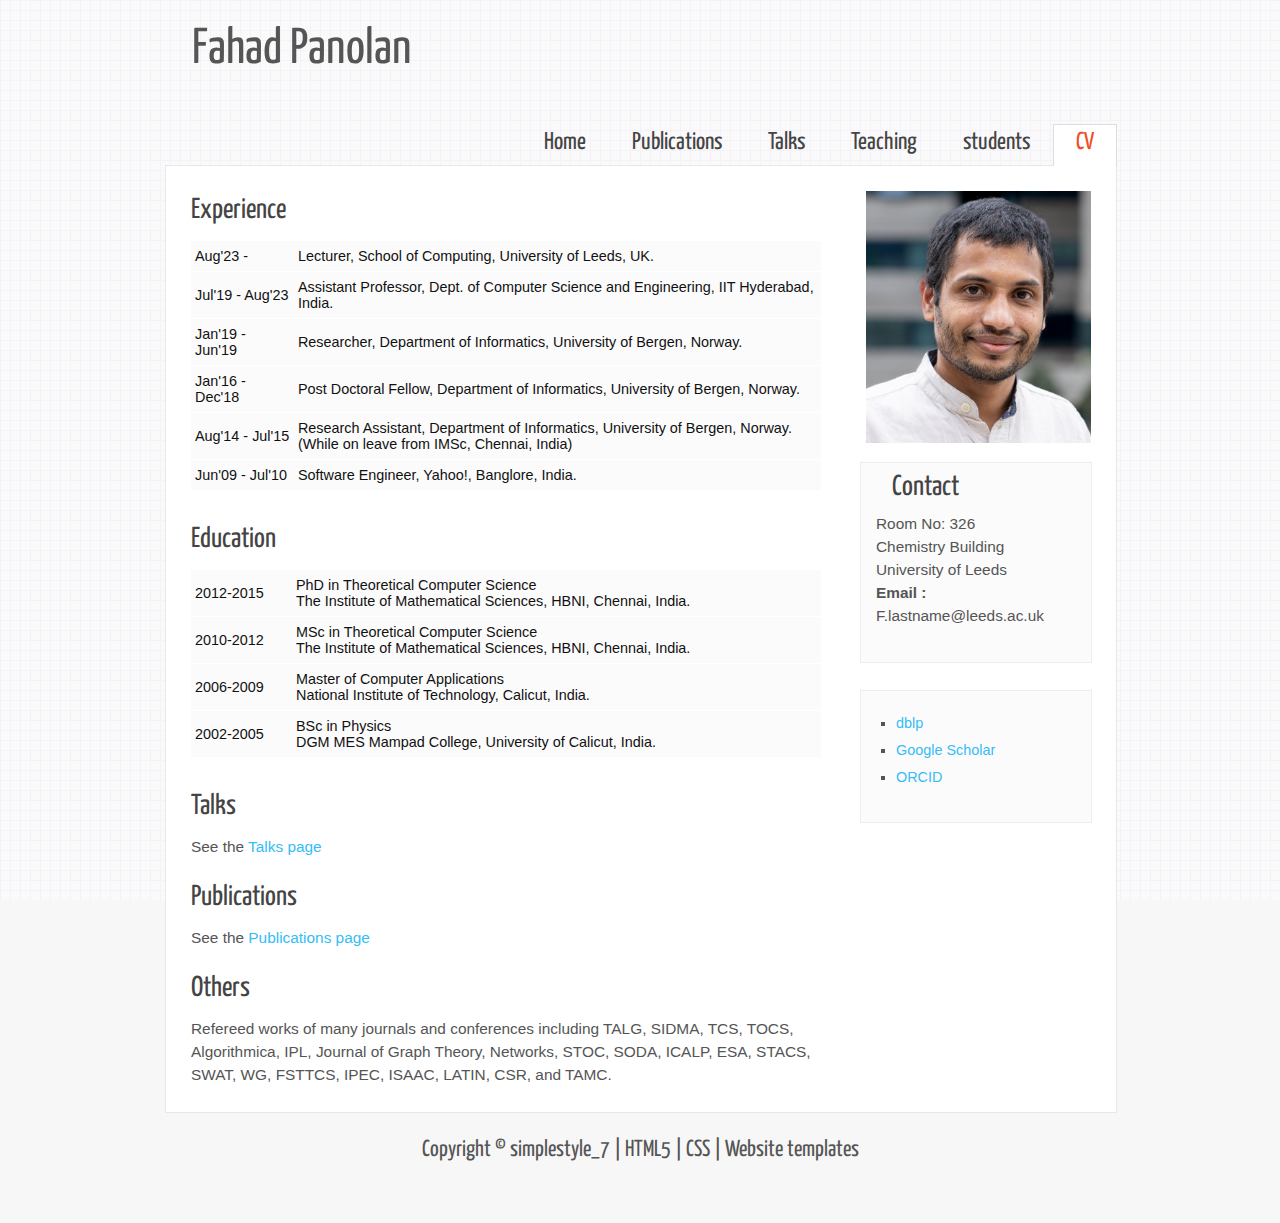
==== CV.html @ 32d83168 "Update CV.html" ====
<!DOCTYPE HTML>
<html>

<head>
  <title>fahadpanolan</title>
  <meta name="description" content="website description" />
  <meta name="keywords" content="website keywords, website keywords" />
  <meta http-equiv="content-type" content="text/html; charset=windows-1252" />
  <link rel="stylesheet" type="text/css" href="http://fonts.googleapis.com/css?family=Tangerine&amp;v1" />
  <link rel="stylesheet" type="text/css" href="http://fonts.googleapis.com/css?family=Yanone+Kaffeesatz" />
  <link rel="stylesheet" type="text/css" href="style/style.css" />
</head>

<body>
  <div id="main">
    <div id="header">
      <div id="logo">
        <h1>Fahad Panolan<a href="#"></a></h1>
        <!--<div class="slogan">Cool slogan goes here!</div>-->
      </div>
      <div id="menubar">
        <ul id="menu">
          <!-- put class="current" in the li tag for the selected page - to highlight which page you're on -->
          <li><a href="index.html">Home</a></li> 
          <li><a href="publications.html">Publications</a></li>
          <li><a href="Talks.html">Talks</a></li>
          <li><a href="teaching.html">Teaching</a></li>
          <li><a href="events.html">students</a></li>
          <li class="current"><a href="CV.html">CV</a></li>
        <!--  <li><a href="contact.html">Contact</a></li> -->
        </ul>
      </div>
    </div>
    
    
    
         <div id="site_content">
       <div id="sidebar_container"> 
         <img style='height: 90%; width: 90%; object-fit: contain' src="fahad.jpeg" alt="example graphic" /> <br /> <br />
       <!-- <img class="paperclip" src="style/paperclip.png" alt="paperclip" /> --> 
        <div class="sidebar">
        <!-- insert your sidebar items here -->
        <h3 align=left>Contact</h3>
       <!-- <h4>What's the News?</h4>
        <h5>1st July 2011</h5> 
        <h5>Address:</h5>   -->
<p>       Room No: 326 <br /> Chemistry Building  <br /> University of Leeds <br/>
        <b>Email :</b> F.lastname@leeds.ac.uk
<!--a publication listed in <a href=https://dblp.org/pers/hd/p/Panolan:Fahad>dblp-->
<!--<b>Email :</b> fahad.panolan@ii.uib.no -->
 </p>
        </div> 
<!--
        <img class="paperclip" src="style/paperclip.png" alt="paperclip" />
        <div class="sidebar">
          <h3>Newsletter</h3>
          <p>If you would like to receive our newletter, please enter your email address and click 'Subscribe'.</p>
          <form method="post" action="#" id="subscribe">
            <p style="padding: 0 0 9px 0;"><input class="search" type="text" name="email_address" value="your email address" onclick="javascript: document.forms['subscribe'].email_address.value=''" /></p>
            <p><input class="subscribe" name="subscribe" type="submit" value="Subscribe" /></p>
          </form>
        </div> 
        <img class="paperclip" src="style/paperclip.png" alt="paperclip" />
        <img class="" src="style/paperclip.png" alt="paperclip" />-->
  <!--      <div class="sidebar">
          <h3>News</h3>
          <h4>Website Goes Live</h4>
          <h5>1st July 2011</h5> 
          <p>Paper on hitting topological minors got accepted in STOC 2020<br/></p> 
          <p>Paper on ETH-Tight long path/cycle algorithms on unit disk graphs got accepted in SoCG 2020<br/></p> 
        </div> 
  -->  

        <div class="sidebar">
     <!--     <h3>News</h3>
          <h4>Website Goes Live</h4>
          <h5>1st July 2011</h5>  -->
</br>
<ol style="list-style-type:square">
  <li><a href=https://dblp.org/pid/60/11535.html>dblp</a></li>
  <li><a href=https://scholar.google.no/citations?user=X6MthEgAAAAJ&hl=en>Google Scholar</a></li>
  <li><a href=https://orcid.org/0000-0001-6213-8687>ORCID</a></li>
</ol>  
        </div> 


     </div> 
   
 
       <div id="content"> 
      
 <h3> Experience </h3>
     
      
      <table style="width:100%; border-spacing:0;">
          <tr><td>Aug'23 - </td><td>Lecturer, School of Computing, University of Leeds, UK. </td></tr>
          <tr><td>Jul'19 - Aug'23 </td><td>Assistant Professor, Dept. of Computer Science and Engineering, IIT Hyderabad, India.</td></tr>
          <tr><td>Jan'19 - Jun'19 </td><td>Researcher, Department of Informatics, University of Bergen, Norway.</td></tr>
          <tr><td>Jan'16 - Dec'18 </td><td>Post Doctoral Fellow, Department of Informatics, University of Bergen, Norway.</td></tr>
          <tr><td>Aug'14 - Jul'15 </td><td>Research Assistant, Department of Informatics, University of Bergen, Norway.<br> (While on leave from IMSc, Chennai, India)</td></tr>
          <tr><td>Jun'09 - Jul'10 </td><td>Software Engineer, Yahoo!, Banglore, India.</td></tr> 
         </table>
      
      
      
      

<h3> Education </h3>
       <table style="width:100%; border-spacing:0;">
       <!--   <tr><th colspan="2">Education</th></tr>-->
          <tr><td>2012-2015 </td><td>PhD in Theoretical Computer Science<br/> The Institute of Mathematical Sciences, HBNI, Chennai, India.</td></tr>
          <tr><td>2010-2012</td><td>MSc in Theoretical Computer Science <br/> The Institute of Mathematical Sciences, HBNI, Chennai, India.</td></tr>
          <tr><td>2006-2009</td><td> Master of Computer Applications <br/> National Institute of Technology, Calicut, India.</td></tr> 
          <tr><td>2002-2005</td><td> BSc in Physics <br/> DGM MES Mampad College, University of Calicut, India.</td></tr>
        </table>
<h3> Talks </h3>

<p>See the <a href="Talks.html">Talks page</a></p>


<!--<ol style="style/bullet.png">

<li>
Approximation Schemes for Low-Rank Binary Matrix Approximation Problems</li>
<ol style="list-style-type:square">
  <li> Venue: <a href="https://a-tvs19.weebly.com/">Summer school on Algorithmic Tractability via Sparsifiers, Leh, Ladakh, India​</a></li>
  <li> Date: 11-Aug-2019</li>
</ol>



<li>
Lossy kernelization Lower Bounds</li>
<ol style="list-style-type:square">
  <li> Venue: <a href=http://worker2019.mimuw.edu.pl/> Worker 2019, Bergen, Norway</a>
</li>
  <li> Date: 06-Jun-2019</li>
</ol>




<li>
Approximation Schemes for Low-Rank Binary Matrix Approximation Problems
<ol style="list-style-type:square">
  <li> Venue: <a href="https://w3.uib.no/en/rg/algo/119364/operations-research-parameterized-complexity-workshop"> Operations Research + Parameterized Complexity Workshop, Bergen, Norway</a>
</li>
  <li> Date: 17-Sep-2018</li>
</ol>


<li>
Approximation Schemes for Low-Rank Binary Matrix Approximation Problems
<ol style="list-style-type:square">
  <li> Venue: <a href=https://www.dagstuhl.de/en/program/calendar/semhp/?semnr=19041> Dagstuhl Seminar on New Horizons in Parameterized Complexity, Schloss Dagstuhl, Germany</a>
</li>
  <li> Date: 22-Jan-2018</li>
</ol>



<li>
Lossy Kernelization
<ol style="list-style-type:square">
  <li> Venue: <a href="https://www.uib.no/en/rg/algo/119136/china-norway-fpt-workshop"> China-Norway FPT workshop, Bergen, Norway</a>
</li>
  <li> Date: 10-Aug-2018</li>
</ol>




<li>
Representative Families and Kernels
<ol style="list-style-type:square">
  <li> Venue: <a href="https://algo2017.ac.tuwien.ac.at/pcss/"> The Parameterized Complexity Summer School co-located with ALGO 2017 Vienna, Austria</a></li>
  <li> Date: 03-Sep-2017</li>
</ol>





<li>
Lossy Kernelization II, Cycle Packing
<ol style="list-style-type:square">
  <li> Venue: <a href="http://www.dagstuhl.de/en/program/calendar/semhp/?semnr=17041"> Dagstuhl Seminar on Randomization in Parameterized Complexity,
Schloss Dagstuhl, Germany</a></li>
  <li> Date: 25-Jan-2017</li>
</ol>




<li>
Dynamic Programming using Representative Families
<ol style="list-style-type:square">
  <li> Venue: The Institute of Mathematical Sciences, Chennai, India (PhD Thesis Defense)</li>
  <li> Date: 22-Dec-2015</li>
</ol>


<li>
Kernelization complexity of String Problems
<ol style="list-style-type:square">
  <li> Venue: <a href="https://worker2015.b.uib.no/"> Worker (Workshop on Kernelizations) 2015, University of Bergen, Norway</a></li>
  <li> Date: 1-Jun-2015</li>
</ol>

<li>
Representative Families and Kernels
<ol style="list-style-type:square">
  <li> Venue: <a href="https://www.imsc.res.in/~vraman/exact/index.html">Pre-FSTTCS 2014 workshop--New Developments in
Exact Algorithms and Lower Bounds, IIT Delhi</a></li>
  <li> Date: 14-Dec-2014</li>
</ol>



<li>
Algorithms using Matroids
<ol style="list-style-type:square">
  <li> Venue: <a href="https://www.imsc.res.in/~kamal/satlects/nov24.html">Golden Jubilee Thematic Lectures in Theoretical Computer Science, 
 The Institute of Mathematical Sciences, Chennai, India</a></li>
  <li> Date: 24-Nov-2012</li>
</ol>



</ol> -->


<h3>Publications</h3>
<p>See the <a href="publications.html">Publications page</a></p>
<h3> Others </h3>
<p>
Refereed works of many journals and conferences including TALG,
SIDMA, TCS, TOCS, Algorithmica, IPL, Journal of Graph Theory, Networks, STOC, SODA, ICALP, ESA, 
STACS, SWAT, WG, FSTTCS, IPEC, ISAAC, LATIN, CSR, and TAMC. 
</p>


      </div>
    </div>
    <div id="footer">
      <p>Copyright &copy; simplestyle_7 | <a href="http://validator.w3.org/check?uri=referer">HTML5</a> | <a href="http://jigsaw.w3.org/css-validator/check/referer">CSS</a> | <a href="http://www.html5webtemplates.co.uk">Website templates</a></p> 
    </div>
  </div>
</body>
</html>
---- style/style.css ----
html
{ height: 100%;}

*
{ margin: 0;
  padding: 0;}

body
{ font: normal .90em 'trebuchet ms', arial, sans-serif;
  background: #F7F7F7 url(pattern.png) fixed;
  color: #555;}

p
{ padding: 0 0 20px 0;
  line-height: 1.5em;
  font-size: 107%;}

img
{ border: 0;}

h1, h2, h3, h4, h5, h6 
{ font: normal 250% 'Yanone Kaffeesatz', arial, sans-serif;
  color: #444;
  margin: 0 0 15px 0;
  padding: 5px 0 5px 0;}

h2
{ font: normal 170% 'Yanone Kaffeesatz', arial, sans-serif;
  color: #F14E23;  
  margin: 0;
  padding: 0 0 8px 0;}

h3
{ font-size: 200%;
  margin: 0 0 9px 0;
  color: #444;}

h4, h5, h6
{ margin: 0;
  padding: 0 0 5px 0;
  font: normal 100% arial, sans-serif;
  color: #F14E23;
  line-height: 1em;}

h5, h6
{ font: italic 95% arial, sans-serif;
  color: #888;
  padding-bottom: 15px;}

h6
{ color: #362C20;}

a, a:hover
{ outline: none;
  text-decoration: none;
  color: #35BDF5;}

a:hover
{ text-decoration: underline;}

.left
{ float: left;
  width: auto;
  margin-right: 10px;}

.right
{ float: right; 
  width: auto;
  margin-left: 10px;}

.center
{ display: block;
  text-align: center;
  margin: 20px auto;}

ul
{ margin: 2px 0 22px 17px;}

ul li
{ list-style-type: circle;
  margin: 0 0 0 0; 
  padding: 0 0 4px 5px;}

ol
{ margin: 8px 0 22px 20px;}

ol li
{ margin: 0 0 11px 0;}

#main, #header, #logo, #menubar, #site_content, #footer
{ margin-left: auto; 
  margin-right: auto;}

#main
{ width: 950px;
  margin: 20px auto;}

#header
{ width: 952px;
  height: 145px;}

#logo
{ width: 950px;
  float: left;
  height: 100px;
  background: transparent;
  padding: 0 0 0px 10px;}

#logo h1
{ font: normal 350% 'Yanone Kaffeesatz', arial, sans-serif;
  padding: 5px 0 0 17px;
  color: #555;
  float: left;}

#logo h1 a
{ color: #35BDF5;
  text-decoration: none;}

#logo h1 a:hover
{ color: #555;
  text-decoration: none;}

.slogan
{ float: right; 
  padding-right: 25px;
  text-align: right; 
  font: 500% 'tangerine', arial; 
  color: #111;}

#menubar
{ height: 46px;
  width: 700px;
  margin: 0px auto -1px auto;
  float: right;
  padding: 0px 0 0 0;} 

ul#menu
{ float: right;}

ul#menu li
{ float: left;
  padding: 0 0 0px 0px;
  list-style: none;
  margin: 2px 0 0 0;
  background: transparent;}

ul#menu li a
{ font: normal 170% 'Yanone Kaffeesatz', sans-serif;
  text-decoration: none;
  color: #444;
  display: block; 
  float: left; 
  height: 20px;
  padding: 7px 23px 15px 23px;
  text-align: center;} 

ul#menu li.current a
{ height: 20px;
  padding: 6px 22px 15px 22px;}

ul#menu li.current a
{ background: #fff;
  border: 1px solid #ddd;
  border-bottom: 0;
  color: #F14E23;}

ul#menu li a:hover
{ color: #F14E23;}



#site_content
{ width: 950px;
  overflow: hidden;
  margin: 0 auto 0 auto;
  padding: 0;
  background: #fff;
  border: 1px solid #E7E7E7;} 

#sidebar_container
{ float: right;
  width: 250px;
  margin: 25px 0;}

.sidebar
{ float: right;
  width: 200px;
  margin: 0 24px 27px 0;
  background: #FBFBFB;
  border: 1px solid #eee;
  padding: 0 15px 15px 15px;}

.sidebar h3, .content h1
{ padding: 10px 15px;
  margin: 0 1px;}

.sidebar h1
{ padding: 5px 0 0 0;}

.paperclip
{ float: left;
  position: relative; 
  z-index: 0;
  vertical-align: middle; 
  margin: -27px 0 -60px -30px;}

#content
{ text-align: left;
  width: 630px;
  padding: 25px 0 5px 25px;
  margin: 0;}

#content ul
{ margin: 2px 0 22px 0px;}

#content ul li
{ list-style-type: none;
  background: url(bullet.png) no-repeat;
  margin: 0 0 6px 0; 
  padding: 0 0 4px 25px;
  line-height: 1.5em;}

#footer
{ clear: both;
  width: 100%;
  font: normal 150% 'yanone kaffeesatz',  arial, sans-serif;
  height: 85px;
  padding: 20px 0 5px 0;
  text-align: center; 
  color: #555;
  background: transparent;
  margin-bottom: 20px;}

#footer p
{ padding: 0 0 10px 0;}

#footer a, #footer a:hover
{ color: #555;
  text-decoration: none;}

#footer a:hover
{ color: #35BDF5;
  text-decoration: none;}

.gallery img
{ position:absolute;}

.form_settings
{ margin: 5px 0 0 0;}

.form_settings p
{ padding: 0 0 10px 0;}

.form_settings span
{ padding: 5px 0; 
  float: left; 
  width: 170px; 
  text-align: left;}
  
.form_settings input, .form_settings textarea
{ width: 252px; 
  font: 100% 'trebuchet ms', arial;
  border: 0;
  border: 1px solid #eee;
  padding: 5px 10px;
  background: #fff;
  color: #FFF;}
  
.form_settings .submit
{ border: 0; 
  width: auto;
  margin: 0 0 0 200px; 
  cursor: pointer; 
  color: #35BDF5;
  border: 1px solid #ddd;
  padding: 5px 15px;
  background: #fff;
  font: normal 140% 'Yanone Kaffeesatz', sans-serif;}

.form_settings textarea, .form_settings select
{ font: 100% 'trebuchet ms', arial; 
  border: 1px solid #eee;
  padding: 5px 10px;
  background: #fff;
  width: 252px;
  overflow: auto;}

.form_settings select
{ width: 274px;}

.form_settings .checkbox
{ margin: 4px 0; 
  padding: 0; 
  width: 14px;
  border: 0;
  background: none;}

.search
{ color: #666;
  border: 1px solid #eee;
  margin: 0;
  padding: 10px 5px;
  width: 189px;
  color: #F14E23;}
  
.subscribe
{ color: #35BDF5;
  border: 1px solid #ddd;
  padding: 5px 10px;
  background: #fff;
  float: right;
  cursor: pointer;
  margin: 0;
  font: normal 140% 'Yanone Kaffeesatz', sans-serif;}
 
table
{ margin: 10px 0 30px 0;}

table tr th, table tr td
{ background: #F5F5F5;
  color: #111;
  padding: 7px 4px;
  text-align: left;}
  
table tr td
{ background: #FBFBFB;
  color: #111;
  border-top: 1px solid #FFF;}
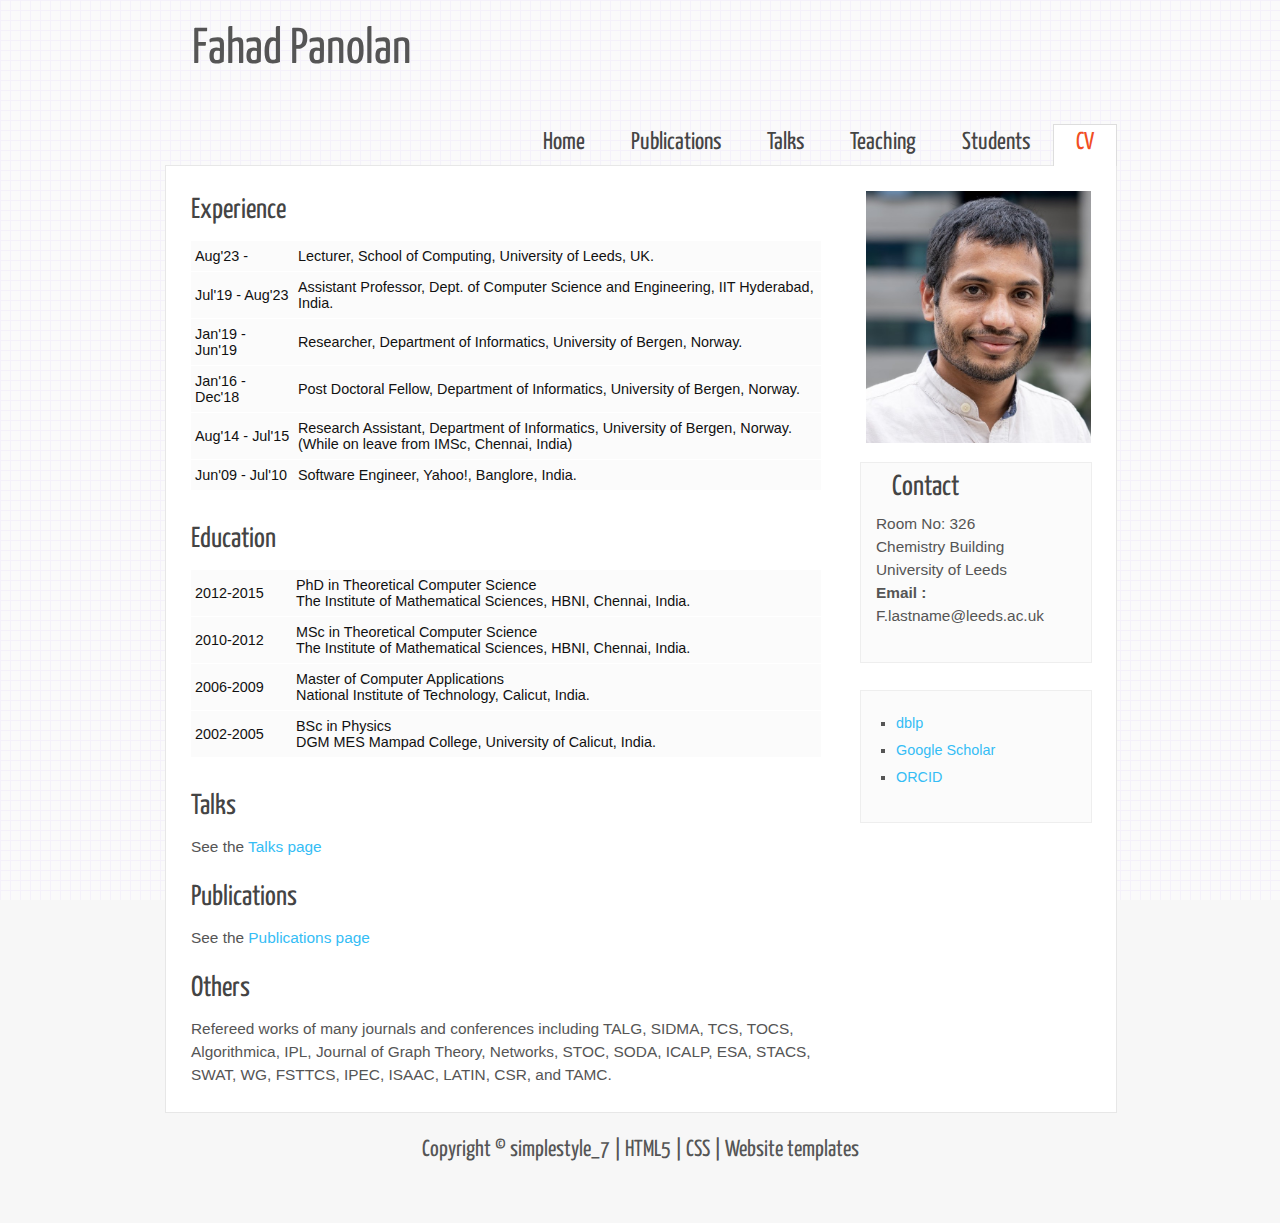
==== commit 9c5f3b96: "Update CV.html" ====
--- a/CV.html
+++ b/CV.html
@@ -25,7 +25,7 @@
           <li><a href="publications.html">Publications</a></li>
           <li><a href="Talks.html">Talks</a></li>
           <li><a href="teaching.html">Teaching</a></li>
-          <li><a href="events.html">students</a></li>
+          <li><a href="students.html">Students</a></li>
           <li class="current"><a href="CV.html">CV</a></li>
         <!--  <li><a href="contact.html">Contact</a></li> -->
         </ul>
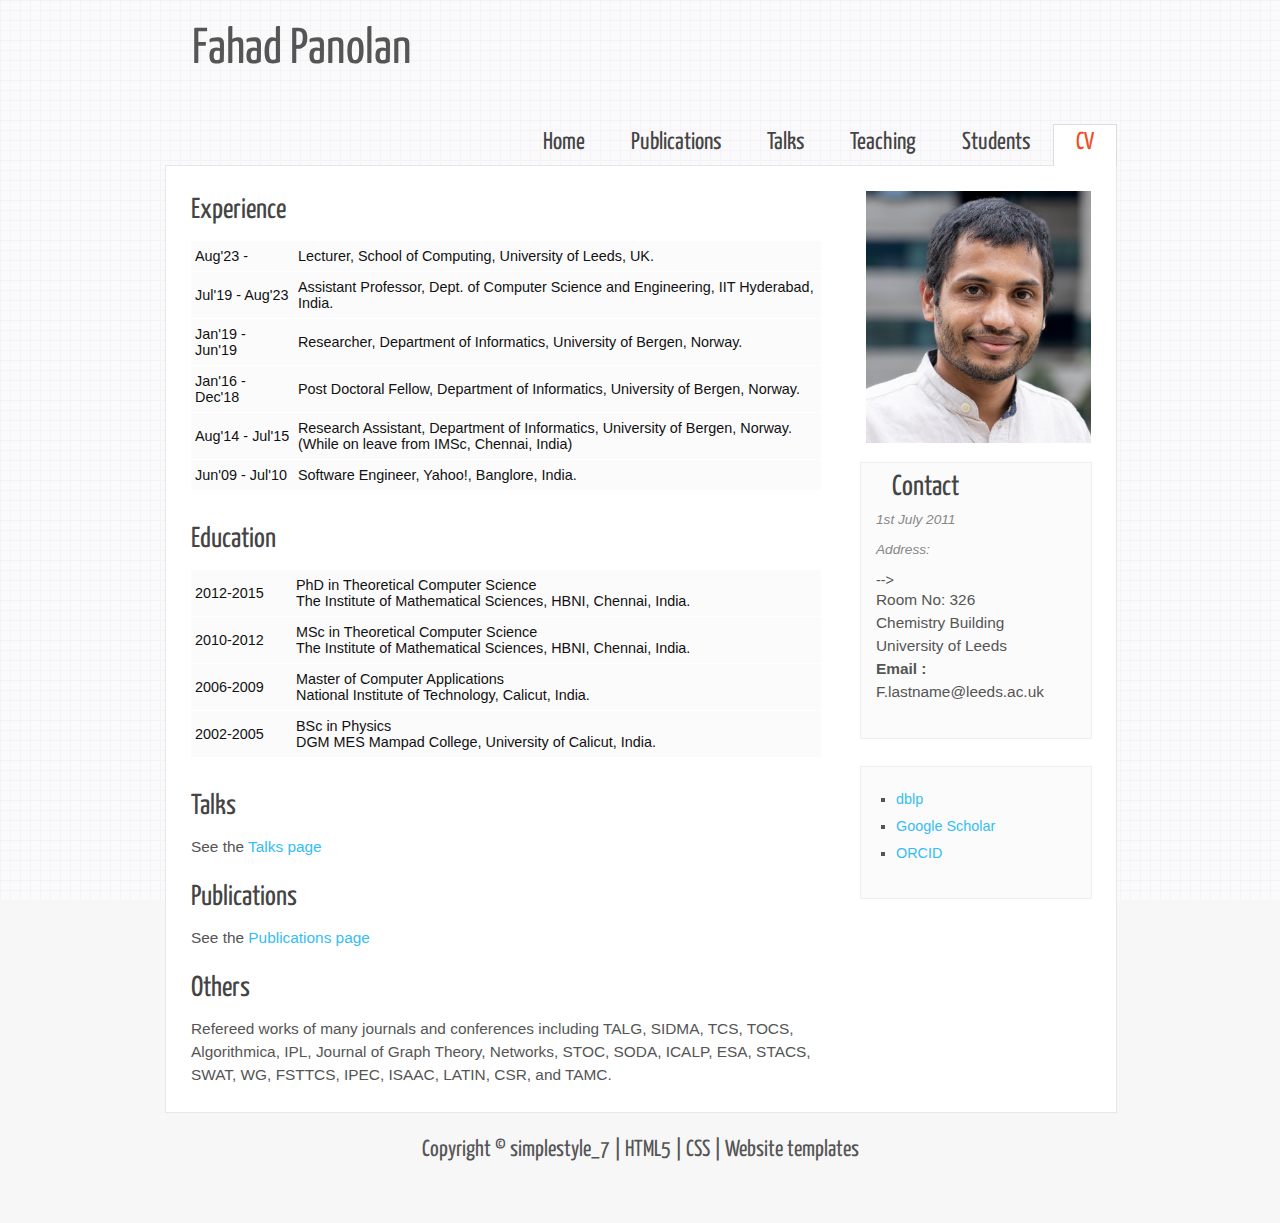
==== commit dd907615: "Update CV.html" ====
--- a/CV.html
+++ b/CV.html
@@ -41,13 +41,10 @@
         <div class="sidebar">
         <!-- insert your sidebar items here -->
         <h3 align=left>Contact</h3>
-       <!-- <h4>What's the News?</h4>
         <h5>1st July 2011</h5> 
         <h5>Address:</h5>   -->
 <p>       Room No: 326 <br /> Chemistry Building  <br /> University of Leeds <br/>
         <b>Email :</b> F.lastname@leeds.ac.uk
-<!--a publication listed in <a href=https://dblp.org/pers/hd/p/Panolan:Fahad>dblp-->
-<!--<b>Email :</b> fahad.panolan@ii.uib.no -->
  </p>
         </div> 
 <!--
@@ -62,19 +59,8 @@
         </div> 
         <img class="paperclip" src="style/paperclip.png" alt="paperclip" />
         <img class="" src="style/paperclip.png" alt="paperclip" />-->
-  <!--      <div class="sidebar">
-          <h3>News</h3>
-          <h4>Website Goes Live</h4>
-          <h5>1st July 2011</h5> 
-          <p>Paper on hitting topological minors got accepted in STOC 2020<br/></p> 
-          <p>Paper on ETH-Tight long path/cycle algorithms on unit disk graphs got accepted in SoCG 2020<br/></p> 
-        </div> 
-  -->  
-
+ 
         <div class="sidebar">
-     <!--     <h3>News</h3>
-          <h4>Website Goes Live</h4>
-          <h5>1st July 2011</h5>  -->
 </br>
 <ol style="list-style-type:square">
   <li><a href=https://dblp.org/pid/60/11535.html>dblp</a></li>
--- a/style/style.css
+++ b/style/style.css
@@ -129,7 +129,7 @@
 
 #menubar
 { height: 46px;
-  width: 700px;
+  width: 900px;
   margin: 0px auto -1px auto;
   float: right;
   padding: 0px 0 0 0;} 
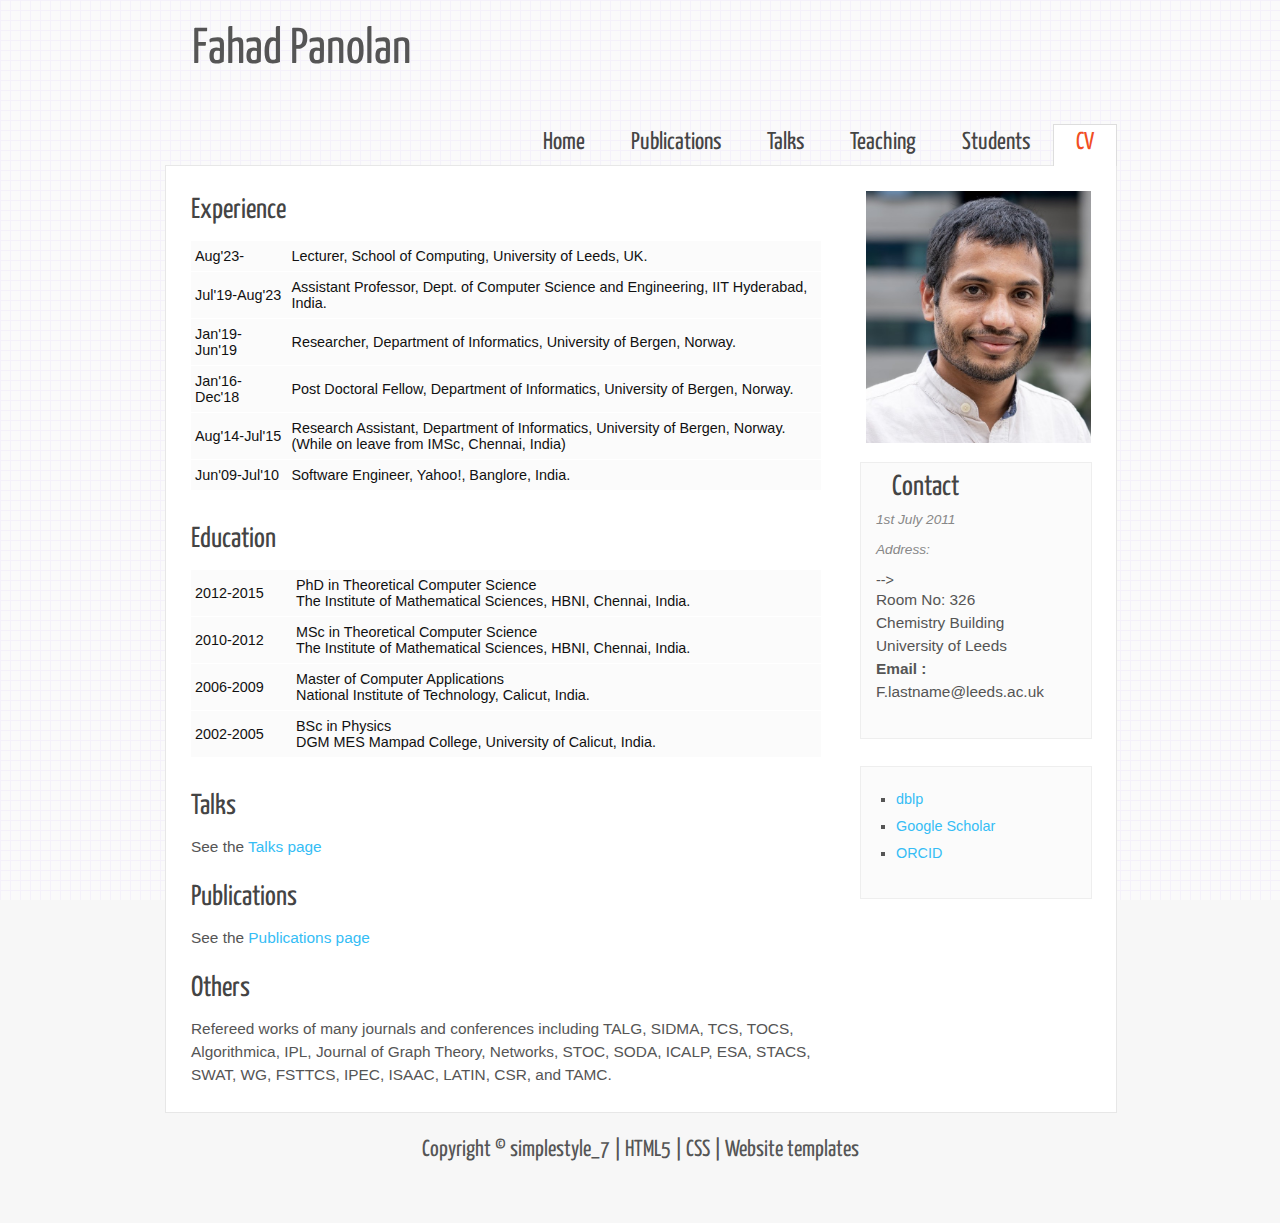
==== commit cf243742: "Update CV.html" ====
--- a/CV.html
+++ b/CV.html
@@ -79,12 +79,12 @@
      
       
       <table style="width:100%; border-spacing:0;">
-          <tr><td>Aug'23 - </td><td>Lecturer, School of Computing, University of Leeds, UK. </td></tr>
-          <tr><td>Jul'19 - Aug'23 </td><td>Assistant Professor, Dept. of Computer Science and Engineering, IIT Hyderabad, India.</td></tr>
-          <tr><td>Jan'19 - Jun'19 </td><td>Researcher, Department of Informatics, University of Bergen, Norway.</td></tr>
-          <tr><td>Jan'16 - Dec'18 </td><td>Post Doctoral Fellow, Department of Informatics, University of Bergen, Norway.</td></tr>
-          <tr><td>Aug'14 - Jul'15 </td><td>Research Assistant, Department of Informatics, University of Bergen, Norway.<br> (While on leave from IMSc, Chennai, India)</td></tr>
-          <tr><td>Jun'09 - Jul'10 </td><td>Software Engineer, Yahoo!, Banglore, India.</td></tr> 
+          <tr><td>Aug'23-</td><td>Lecturer, School of Computing, University of Leeds, UK. </td></tr>
+          <tr><td>Jul'19-Aug'23 </td><td>Assistant Professor, Dept. of Computer Science and Engineering, IIT Hyderabad, India.</td></tr>
+          <tr><td>Jan'19-Jun'19 </td><td>Researcher, Department of Informatics, University of Bergen, Norway.</td></tr>
+          <tr><td>Jan'16-Dec'18 </td><td>Post Doctoral Fellow, Department of Informatics, University of Bergen, Norway.</td></tr>
+          <tr><td>Aug'14-Jul'15 </td><td>Research Assistant, Department of Informatics, University of Bergen, Norway.<br> (While on leave from IMSc, Chennai, India)</td></tr>
+          <tr><td>Jun'09-Jul'10 </td><td>Software Engineer, Yahoo!, Banglore, India.</td></tr> 
          </table>
       
       
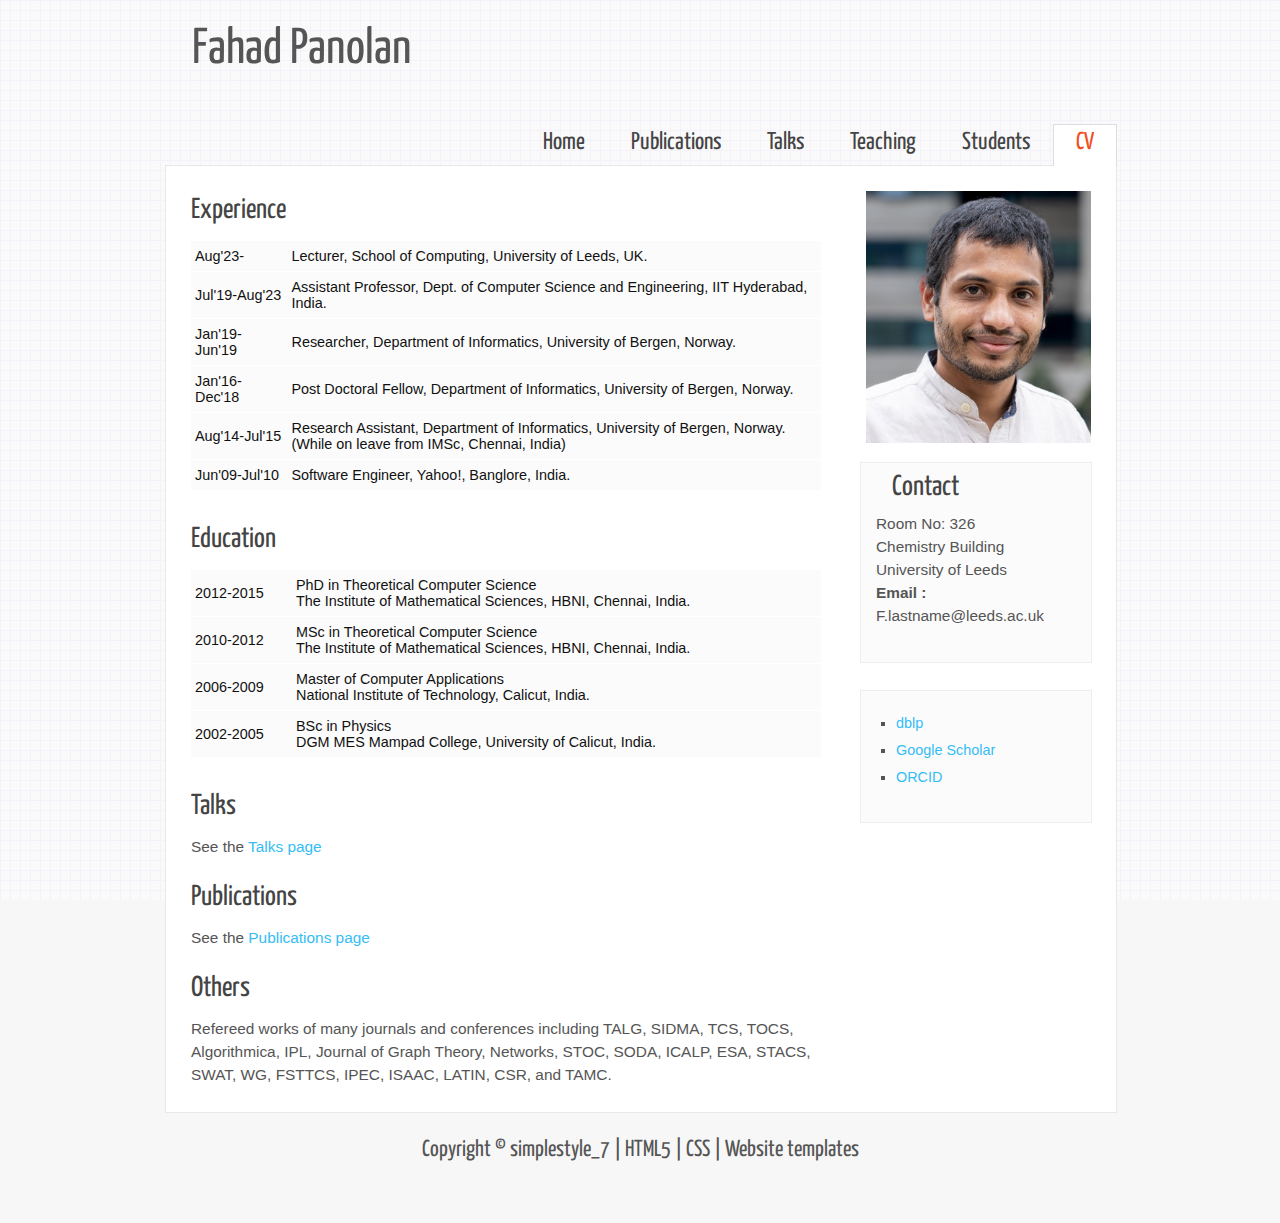
==== commit b07b89ad: "Update CV.html" ====
--- a/CV.html
+++ b/CV.html
@@ -41,8 +41,6 @@
         <div class="sidebar">
         <!-- insert your sidebar items here -->
         <h3 align=left>Contact</h3>
-        <h5>1st July 2011</h5> 
-        <h5>Address:</h5>   -->
 <p>       Room No: 326 <br /> Chemistry Building  <br /> University of Leeds <br/>
         <b>Email :</b> F.lastname@leeds.ac.uk
  </p>
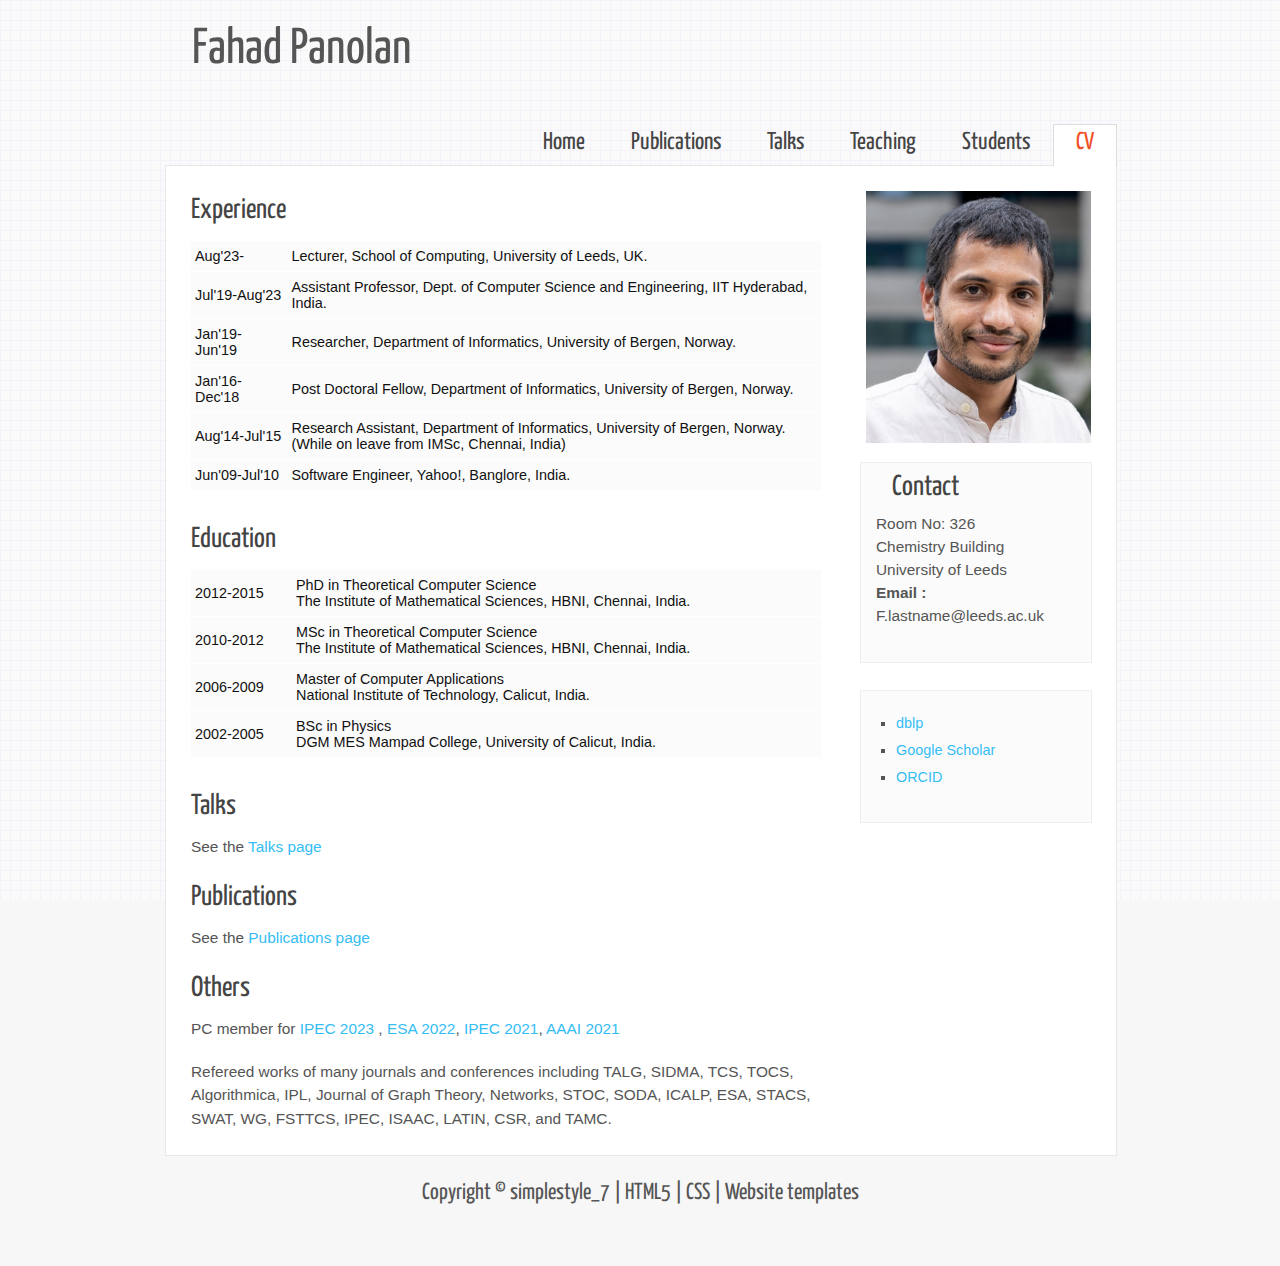
==== commit cc6dec8a: "Update CV.html" ====
--- a/CV.html
+++ b/CV.html
@@ -218,6 +218,11 @@
 <p>See the <a href="publications.html">Publications page</a></p>
 <h3> Others </h3>
 <p>
+PC member for <a href=https://algo-conference.org/2023/ipec/> IPEC 2023 </a>, <a href=https://algo2022.eu/esa/>ESA 2022</a>, 
+  <a href=http://algo2021.tecnico.ulisboa.pt/IPEC2021/index.html>IPEC 2021</a>,  
+<a href=https://aaai.org/Conferences/AAAI-21/>AAAI 2021</a>
+</p>         
+<p>
 Refereed works of many journals and conferences including TALG,
 SIDMA, TCS, TOCS, Algorithmica, IPL, Journal of Graph Theory, Networks, STOC, SODA, ICALP, ESA, 
 STACS, SWAT, WG, FSTTCS, IPEC, ISAAC, LATIN, CSR, and TAMC. 
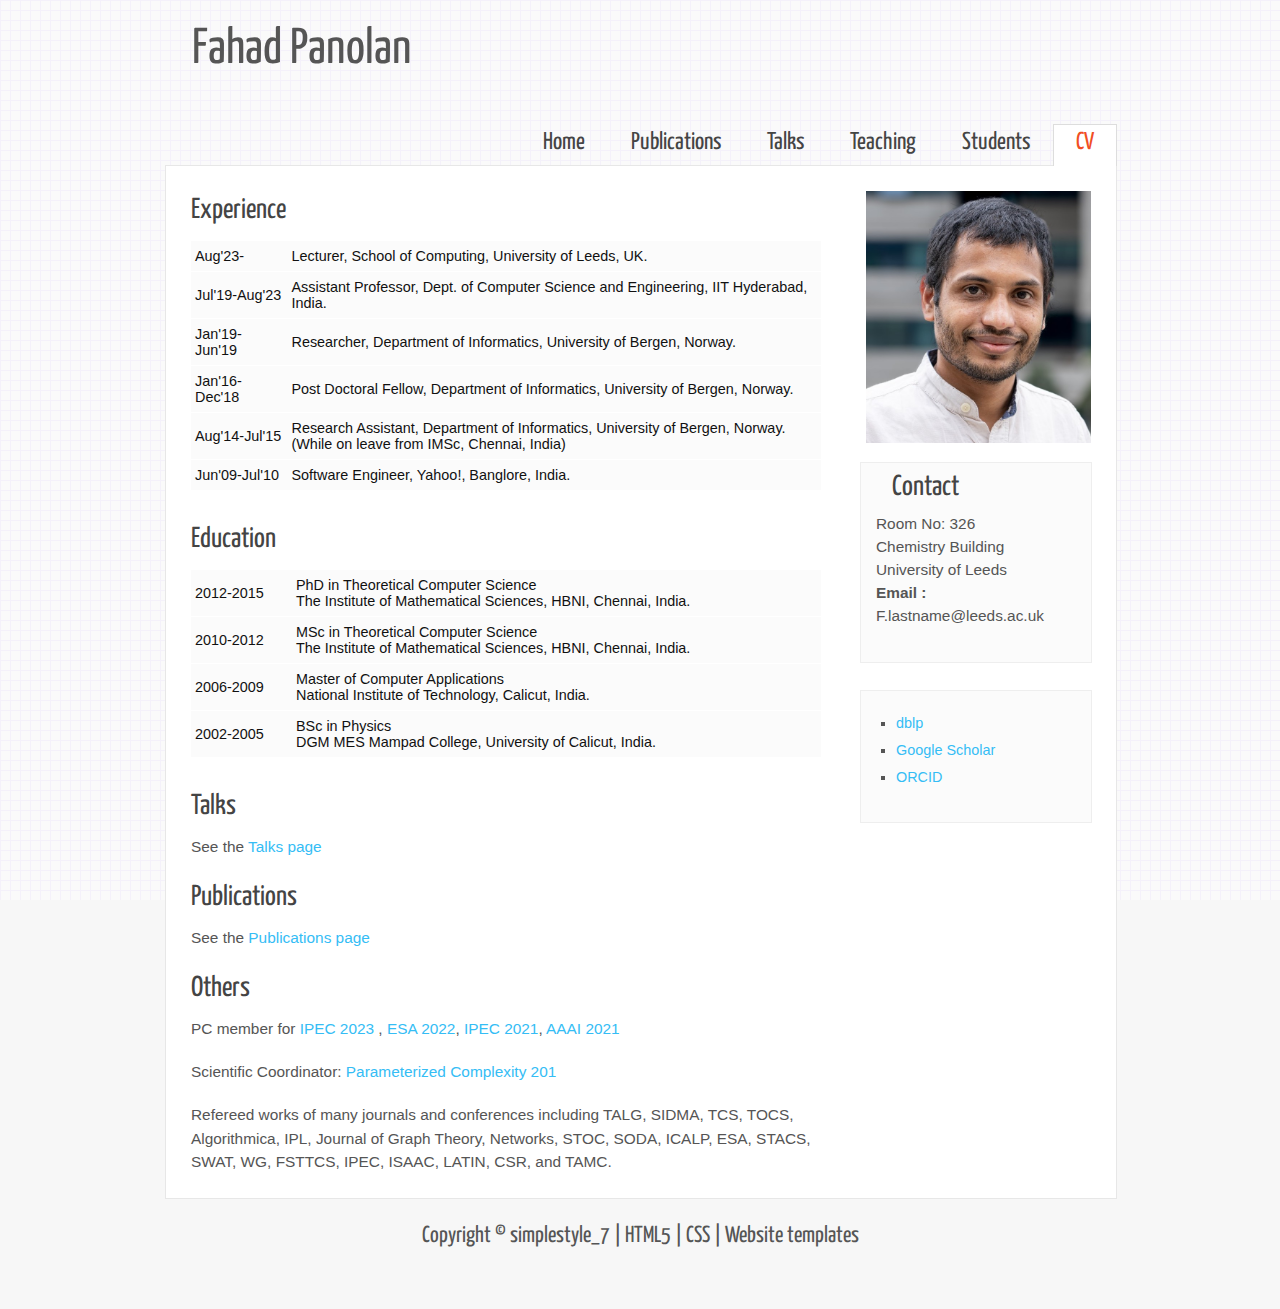
==== commit 76489395: "Update CV.html" ====
--- a/CV.html
+++ b/CV.html
@@ -221,6 +221,9 @@
 PC member for <a href=https://algo-conference.org/2023/ipec/> IPEC 2023 </a>, <a href=https://algo2022.eu/esa/>ESA 2022</a>, 
   <a href=http://algo2021.tecnico.ulisboa.pt/IPEC2021/index.html>IPEC 2021</a>,  
 <a href=https://aaai.org/Conferences/AAAI-21/>AAAI 2021</a>
+</p>    
+<p>
+Scientific Coordinator: <a href=https://sites.google.com/students.iiserpune.ac.in/iiserpc201> Parameterized Complexity 201 </a>
 </p>         
 <p>
 Refereed works of many journals and conferences including TALG,
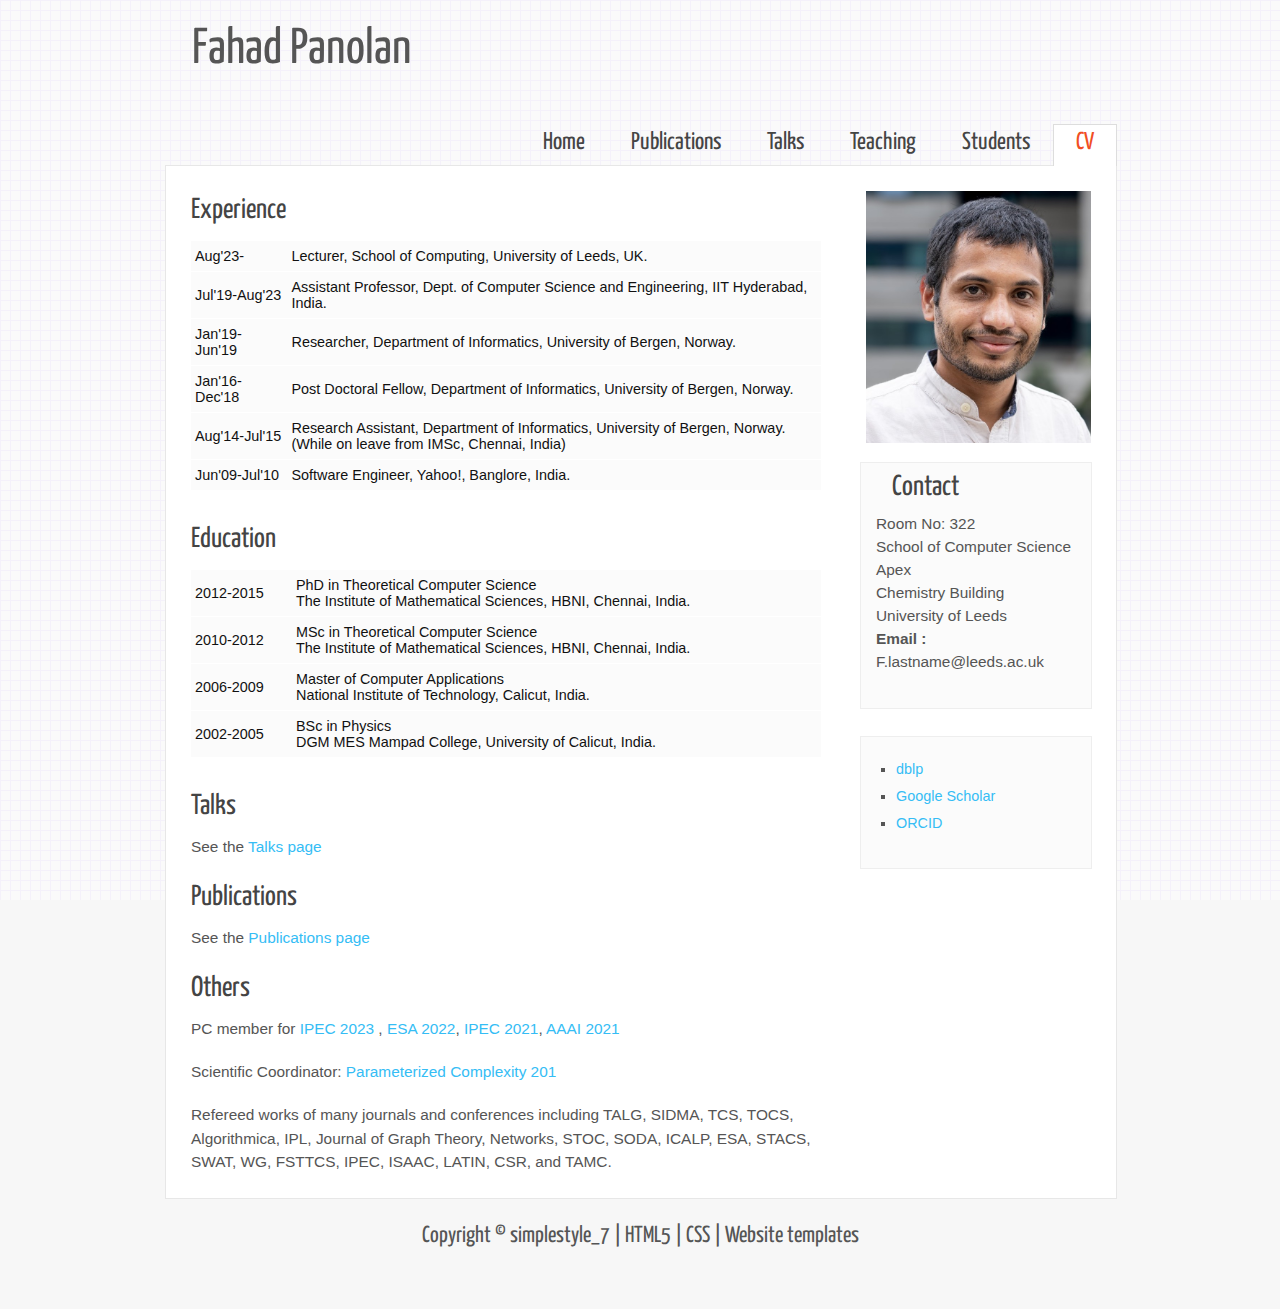
==== commit f3b9054f: "Update CV.html" ====
--- a/CV.html
+++ b/CV.html
@@ -41,7 +41,7 @@
         <div class="sidebar">
         <!-- insert your sidebar items here -->
         <h3 align=left>Contact</h3>
-<p>       Room No: 326 <br /> Chemistry Building  <br /> University of Leeds <br/>
+<p>    Room No: 322 <br /> School of Computer Science Apex<br/> Chemistry Building  <br /> University of Leeds <br/>
         <b>Email :</b> F.lastname@leeds.ac.uk
  </p>
         </div> 
